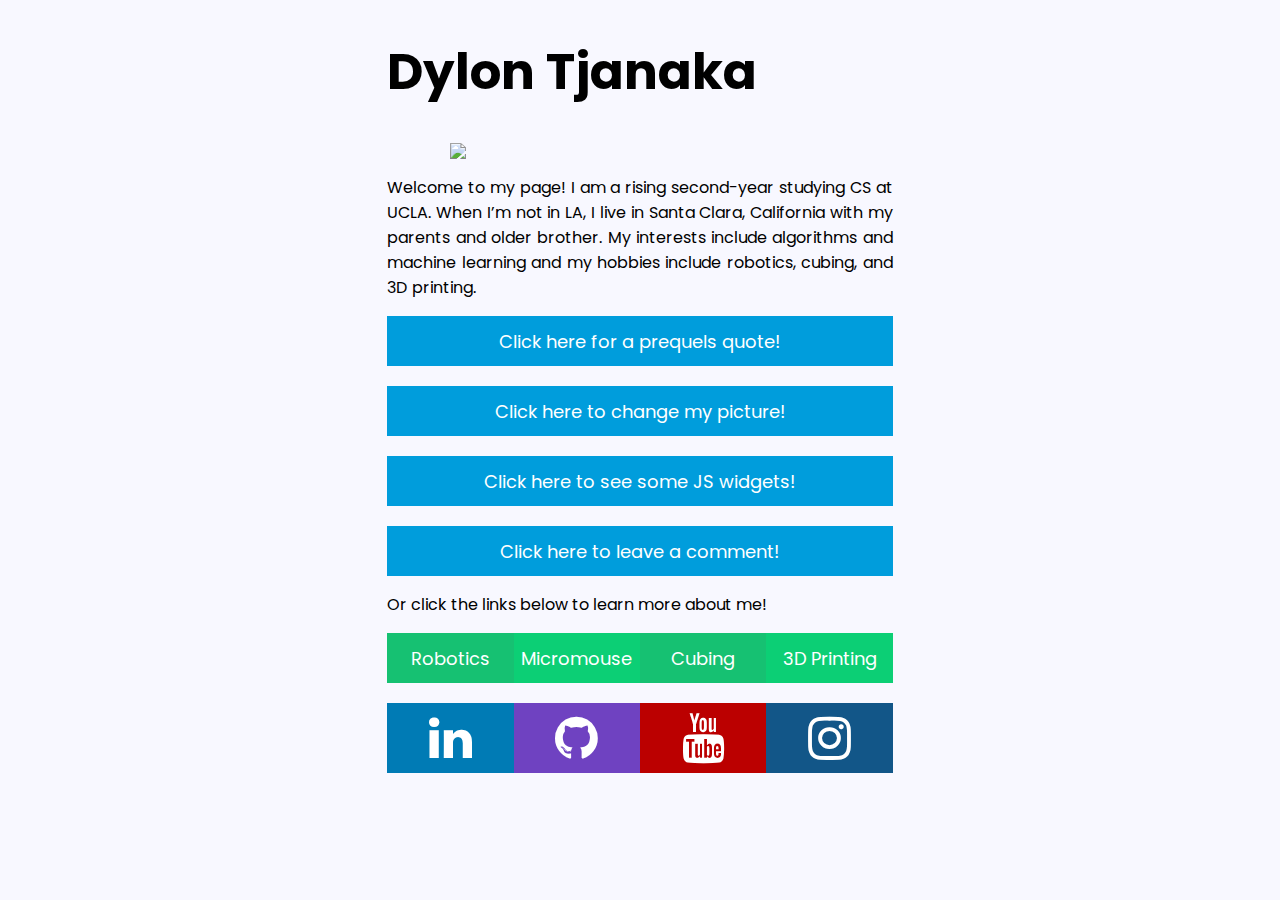
==== portfolio/src/main/webapp/index.html @ 41fe6c79 "Implement post requests for input form on comments page." ====
<!DOCTYPE html>
<html>
  <head>
    <meta name="viewport" content="width=device-width, initial-scale=1.0" />
    <meta charset="UTF-8" />
    <title>Dylon Tjanaka</title>
    <link
      href="https://fonts.googleapis.com/css2?family=Poppins:wght@400;700&display=swap"
      rel="stylesheet"
    />
    <link rel="stylesheet" href="style.css" />
    <!-- icon library -->
    <link
      rel="stylesheet"
      href="https://cdnjs.cloudflare.com/ajax/libs/font-awesome/4.7.0/css/font-awesome.min.css"
    />
    <script src="script.js"></script>
  </head>
  <body>
    <div id="content">
      <h1 class="center">Dylon Tjanaka</h1>
      <a id="pfp-link" href="/images/IMG_1502.png">
        <img id="pfp" class="center responsive" src="/images/IMG_1502.png" />
      </a>
      <p class="text-block">
        Welcome to my page! I am a rising second-year studying CS at UCLA. When
        I’m not in LA, I live in Santa Clara, California with my parents and
        older brother. My interests include algorithms and machine learning and
        my hobbies include robotics, cubing, and 3D printing.
      </p>
      <button onclick="addRandomPrequelQuote()" class="center misc-button">
        Click here for a prequels quote!
      </button>
      <div id="content-container" style="text-align: center;"></div>
      <button onclick="changeProfilePic()" class="center misc-button" id="abc">
        Click here to change my picture!
      </button>
      <a href="widgets.html"
        ><button id="widgets" class="center misc-button">
          Click here to see some JS widgets!
        </button></a>
      <a href="comments.html"
        ><button id="comments" class="center misc-button">
          Click here to leave a comment!
        </button></a>  
      <p>Or click the links below to learn more about me!</p>
      <div id="links" class="row">
        <div class="col-3">
          <a href="robotics.html">
            <button class="interest-button odd">Robotics</button>
          </a>
        </div>
        <div class="col-3">
          <a href="micromouse.html">
            <button class="interest-button even">Micromouse</button>
          </a>
        </div>
        <div class="col-3">
          <a href="cubing.html">
            <button class="interest-button odd">Cubing</button>
          </a>
        </div>
        <div class="col-3">
          <a href="printing.html">
            <button class="interest-button even">3D Printing</button>
          </a>
        </div>
      </div>
      <div id="social-media" class="row">
        <div id="linkedin" class="col-3">
          <a
            href="https://www.linkedin.com/in/dylon-tjanaka-971508192"
            target="_blank"
            class="fa fa-linkedin"
            style="font-size: 50px;"
          >
          </a>
        </div>
        <div class="col-3">
          <a
            href="https://github.com/dtjanaka/"
            target="_blank"
            class="fa fa-github"
            style="font-size: 50px;"
          >
          </a>
        </div>
        <div class="col-3">
          <a
            href="https://www.youtube.com/channel/UCx1tcHdDx4esRDbmDgRIn9Q"
            target="_blank"
            class="fa fa-youtube"
            style="font-size: 50px;"
          >
          </a>
        </div>
        <div class="col-3">
          <a
            href="https://www.instagram.com/dylon.tjanaka/"
            target="_blank"
            class="fa fa-instagram"
            style="font-size: 50px;"
          >
          </a>
        </div>
      </div>
    </div>
  </body>
</html>
---- portfolio/src/main/webapp/style.css ----
* {
  box-sizing: border-box;
}

body {
  background-color: #f8f8ff;
  font-family: "Poppins", sans-serif;
}

button {
  font-family: "Poppins", sans-serif;
}

h1 {
  font-size: 50px;
}

a {
  text-decoration: none;
}

#content {
  margin-left: auto;
  margin-right: auto;
  width: 40%;
}

#content-container {
  margin-top: 20px;
  margin-bottom: 20px;
}

#widgets {
  margin-top: 20px;
  margin-bottom: 20px;
}

table,
th,
td {
  border: 1px solid black;
  border-collapse: collapse;
}

table {
  margin-top: 20px;
  margin-bottom: 20px;
}

th,
td {
  padding: 10px;
}

.puzzle {
  text-align: center;
}

.times {
  text-align: right;
}

.text-block {
  text-align: justify;
}

.fa {
  padding: 10px;
  width: 100%;
  text-align: center;
  text-decoration: none;
  margin-top: 20px;
  margin-bottom: 20px;
}

.fa:hover {
  opacity: 0.7;
}

.fa-linkedin {
  background: #007bb5;
  color: white;
}

.fa-github {
  background: #6f42c1;
  color: white;
}

.fa-youtube {
  background: #bb0000;
  color: white;
}

.fa-instagram {
  background: #125688;
  color: white;
}

#links button {
  width: 100%;
  height: 50px;
}

#links {
  text-align: center;
}

.center,
iframe {
  display: block;
  margin-left: auto;
  margin-right: auto;
}

.responsive {
  width: 50%;
  height: auto;
}

.row::after {
  content: "";
  clear: both;
  display: table;
}

.col-1 {
  width: 8.33%;
}
.col-2 {
  width: 16.66%;
}
.col-3 {
  width: 25%;
}
.col-4 {
  width: 33.33%;
}
.col-5 {
  width: 41.66%;
}
.col-6 {
  width: 50%;
}
.col-7 {
  width: 58.33%;
}
.col-8 {
  width: 66.66%;
}
.col-9 {
  width: 75%;
}
.col-10 {
  width: 83.33%;
}
.col-11 {
  width: 91.66%;
}
.col-12 {
  width: 100%;
}

.tac-cont {
  font-size: 0px;
}

.tictactoe {
  border: 1px solid #f8f8ff;
  width: 100px;
  height: 100px;
  font-size: 25px;
  background-color: black;
  vertical-align: top;
}

[class*="col-"] {
  float: left;
}

.misc-button {
  height: 50px;
  width: 50%;
  background-color: #009ddc;
  border: none;
  color: white;
  cursor: pointer;
  font-size: large;
}

.interest-button {
  border: none;
  color: white;
  cursor: pointer;
  font-size: large;
}

.odd {
  background-color: #16c172;
}

.even {
  background-color: #0ccf75;
}

button:hover {
  opacity: 0.7;
}

.resp-container {
  position: relative;
  overflow: hidden;
  padding-top: 56.25%;
}

.responsive-iframe {
  position: absolute;
  top: 0;
  left: 0;
  bottom: 0;
  right: 0;
  width: 100%;
  height: 100%;
  border: none;
}

#reset {
  margin-top: 20px;
  margin-bottom: 20px;
}

#comment-box {
    width: 100%;
    height: 100px;
    margin-bottom: 20px;
}

@media only screen and (max-width: 1600px) {
  .misc-button {
    width: 100%;
  }
  .responsive {
    width: 75%;
  }
}

@media only screen and (max-width: 1250px) {
  #content-container,
  p,
  h1,
  h2,
  h3 {
    padding-left: 10px;
    padding-right: 10px;
  }
  [class*="col-"] {
    width: 100%;
  }
  .fa {
    margin-top: 0px;
    margin-bottom: 0px;
  }
  .fa-linkedin {
    margin-top: 20px;
  }
}

@media only screen and (max-width: 1000px) {
  #content {
    width: 75%;
  }
}

@media only screen and (max-width: 600px) {
  #content,
  .responsive {
    width: 100%;
  }
}
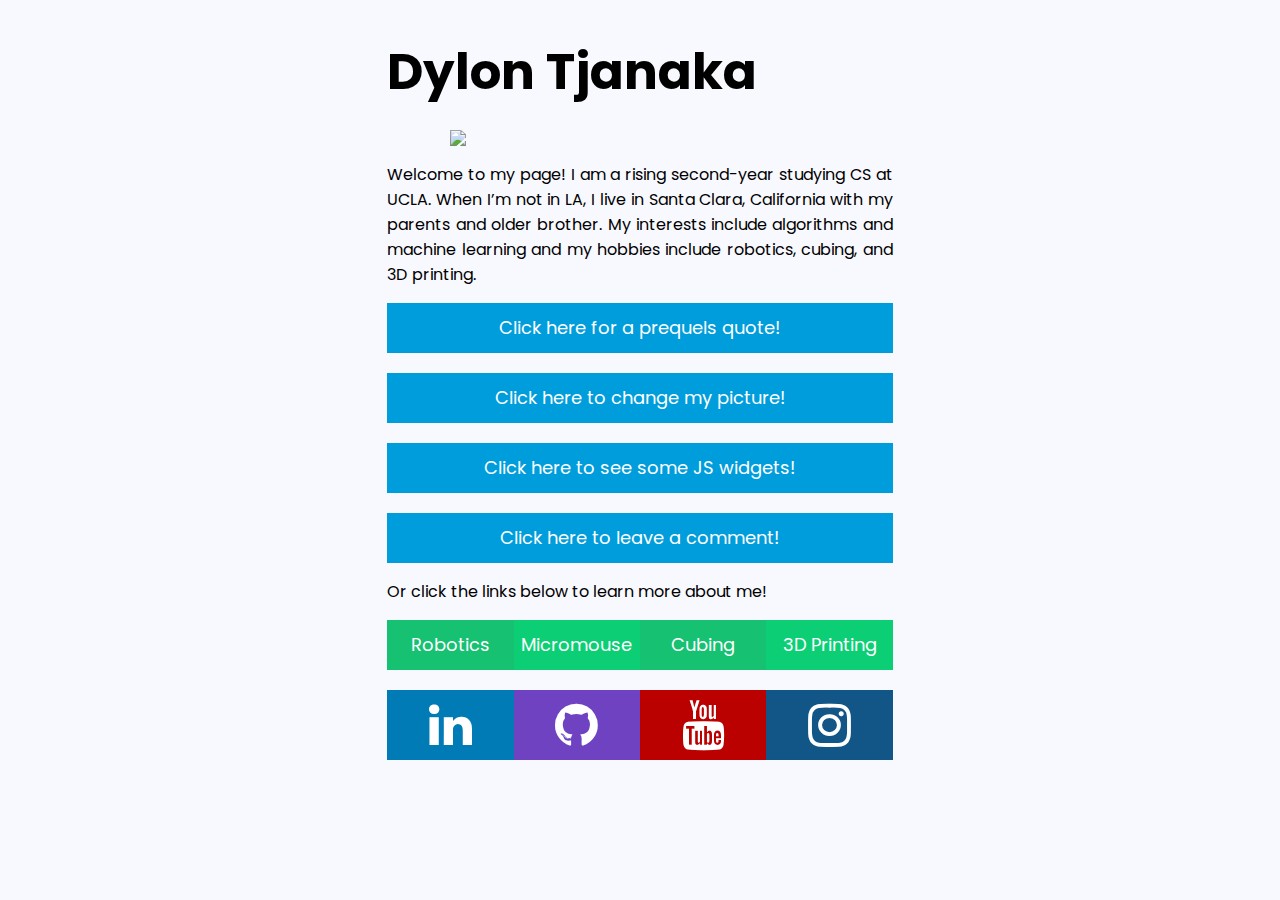
==== commit 64fba107: "Add date and time for comments." ====
--- a/portfolio/src/main/webapp/index.html
+++ b/portfolio/src/main/webapp/index.html
@@ -4,6 +4,7 @@
     <meta name="viewport" content="width=device-width, initial-scale=1.0" />
     <meta charset="UTF-8" />
     <title>Dylon Tjanaka</title>
+    <link rel="icon" href="/images/IMG_1502.ico" type="image/x-icon">
     <link
       href="https://fonts.googleapis.com/css2?family=Poppins:wght@400;700&display=swap"
       rel="stylesheet"
--- a/portfolio/src/main/webapp/style.css
+++ b/portfolio/src/main/webapp/style.css
@@ -7,12 +7,17 @@
   font-family: "Poppins", sans-serif;
 }
 
-button {
+button, input {
   font-family: "Poppins", sans-serif;
 }
 
 h1 {
   font-size: 50px;
+  margin-bottom: 20px;
+}
+
+h3 {
+    font-size: 20px;
 }
 
 a {
@@ -233,6 +238,14 @@
     width: 100%;
     height: 100px;
     margin-bottom: 20px;
+}
+
+.commenter-name {
+    margin-bottom: 0px;
+}
+
+.commenter-time {
+    margin-top: 0px;
 }
 
 @media only screen and (max-width: 1600px) {
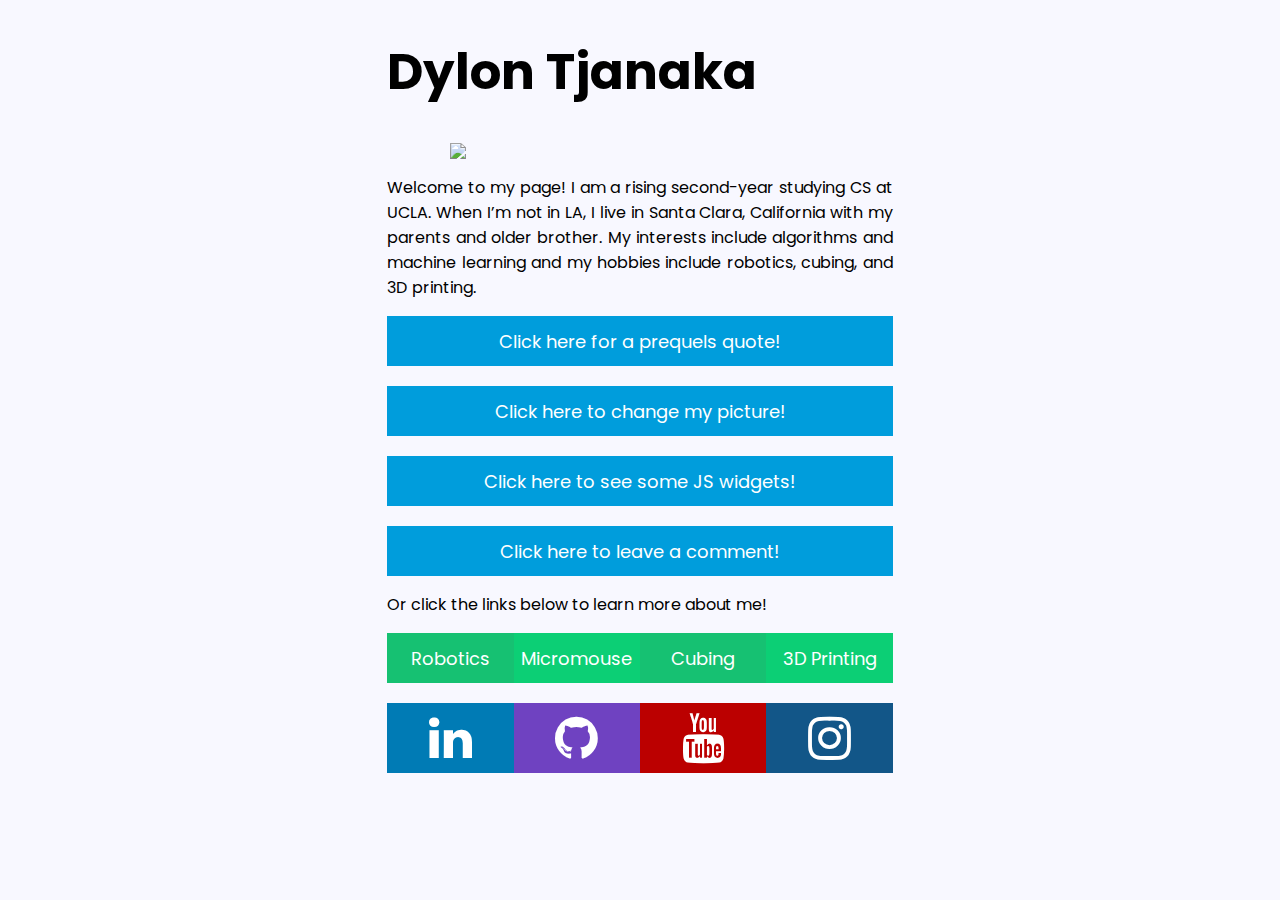
==== commit 38cd2be0: "Merge pull request #10 from dtjanaka/post-requests" ====
--- a/portfolio/src/main/webapp/index.html
+++ b/portfolio/src/main/webapp/index.html
@@ -4,7 +4,6 @@
     <meta name="viewport" content="width=device-width, initial-scale=1.0" />
     <meta charset="UTF-8" />
     <title>Dylon Tjanaka</title>
-    <link rel="icon" href="/images/IMG_1502.ico" type="image/x-icon">
     <link
       href="https://fonts.googleapis.com/css2?family=Poppins:wght@400;700&display=swap"
       rel="stylesheet"
--- a/portfolio/src/main/webapp/style.css
+++ b/portfolio/src/main/webapp/style.css
@@ -7,17 +7,12 @@
   font-family: "Poppins", sans-serif;
 }
 
-button, input {
+button {
   font-family: "Poppins", sans-serif;
 }
 
 h1 {
   font-size: 50px;
-  margin-bottom: 20px;
-}
-
-h3 {
-    font-size: 20px;
 }
 
 a {
@@ -238,14 +233,6 @@
     width: 100%;
     height: 100px;
     margin-bottom: 20px;
-}
-
-.commenter-name {
-    margin-bottom: 0px;
-}
-
-.commenter-time {
-    margin-top: 0px;
 }
 
 @media only screen and (max-width: 1600px) {
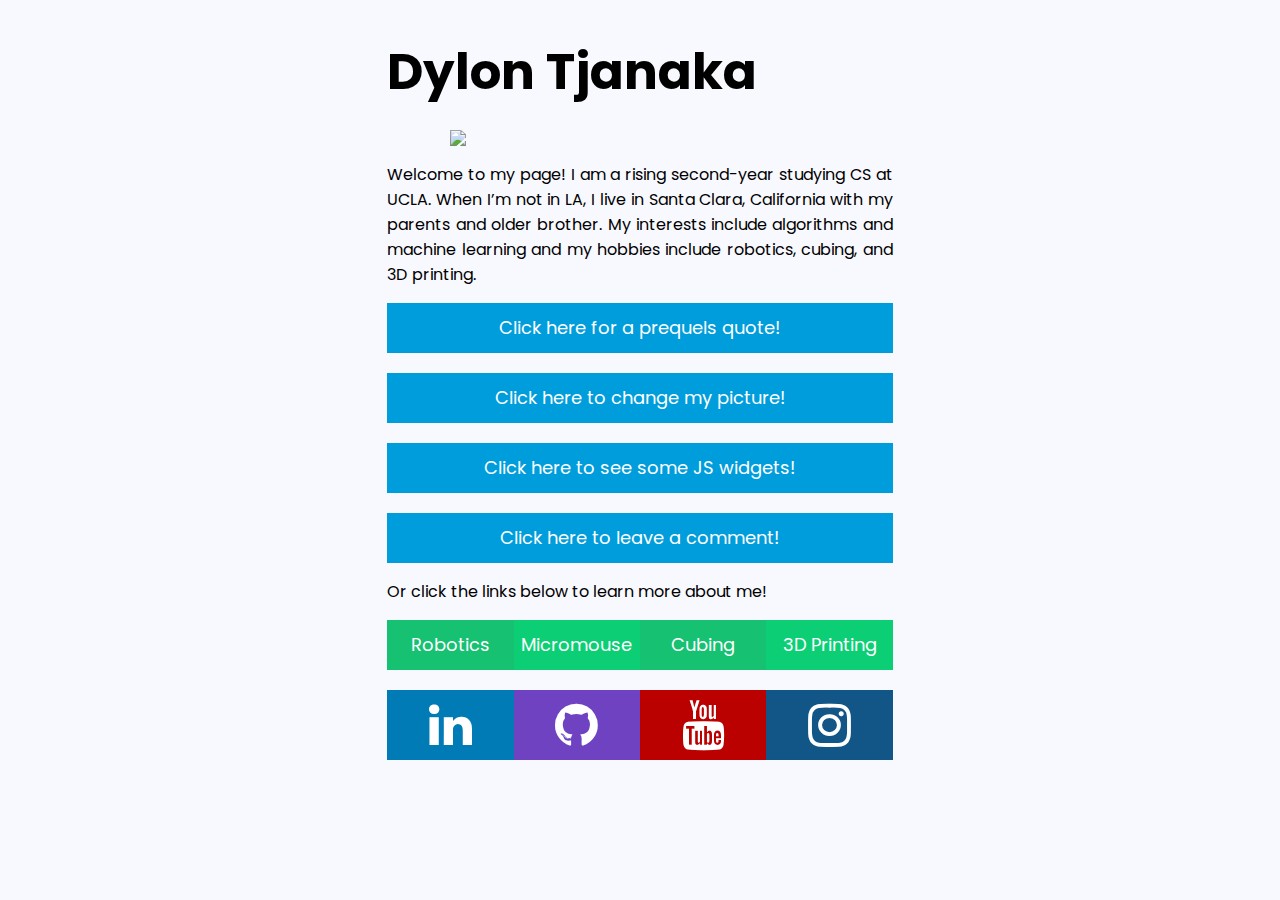
==== commit 8c190ef7: "Add delete comments button and misc content page." ====
--- a/portfolio/src/main/webapp/index.html
+++ b/portfolio/src/main/webapp/index.html
@@ -4,6 +4,7 @@
     <meta name="viewport" content="width=device-width, initial-scale=1.0" />
     <meta charset="UTF-8" />
     <title>Dylon Tjanaka</title>
+    <link rel="icon" href="/images/IMG_1502.ico" type="image/x-icon" />
     <link
       href="https://fonts.googleapis.com/css2?family=Poppins:wght@400;700&display=swap"
       rel="stylesheet"
@@ -38,11 +39,13 @@
       <a href="widgets.html"
         ><button id="widgets" class="center misc-button">
           Click here to see some JS widgets!
-        </button></a>
+        </button>
+      </a>
       <a href="comments.html"
         ><button id="comments" class="center misc-button">
           Click here to leave a comment!
-        </button></a>  
+        </button>
+      </a>
       <p>Or click the links below to learn more about me!</p>
       <div id="links" class="row">
         <div class="col-3">
--- a/portfolio/src/main/webapp/style.css
+++ b/portfolio/src/main/webapp/style.css
@@ -7,12 +7,25 @@
   font-family: "Poppins", sans-serif;
 }
 
-button {
+button,
+input,
+select,
+option {
   font-family: "Poppins", sans-serif;
+}
+
+button:disabled {
+  opacity: 0.7;
+  cursor: not-allowed;
 }
 
 h1 {
   font-size: 50px;
+  margin-bottom: 20px;
+}
+
+h3 {
+  font-size: 20px;
 }
 
 a {
@@ -230,9 +243,27 @@
 }
 
 #comment-box {
-    width: 100%;
-    height: 100px;
-    margin-bottom: 20px;
+  width: 100%;
+  height: 100px;
+  margin-bottom: 20px;
+}
+
+.commenter-name {
+  margin-bottom: 0px;
+}
+
+.commenter-time {
+  margin-top: 0px;
+}
+
+#view-comments {
+  height: 30px;
+  width: 25%;
+  background-color: #009ddc;
+  border: none;
+  color: white;
+  cursor: pointer;
+  font-size: small;
 }
 
 @media only screen and (max-width: 1600px) {
@@ -245,6 +276,9 @@
 }
 
 @media only screen and (max-width: 1250px) {
+  #view-comments {
+    float: right;
+  }
   #content-container,
   p,
   h1,
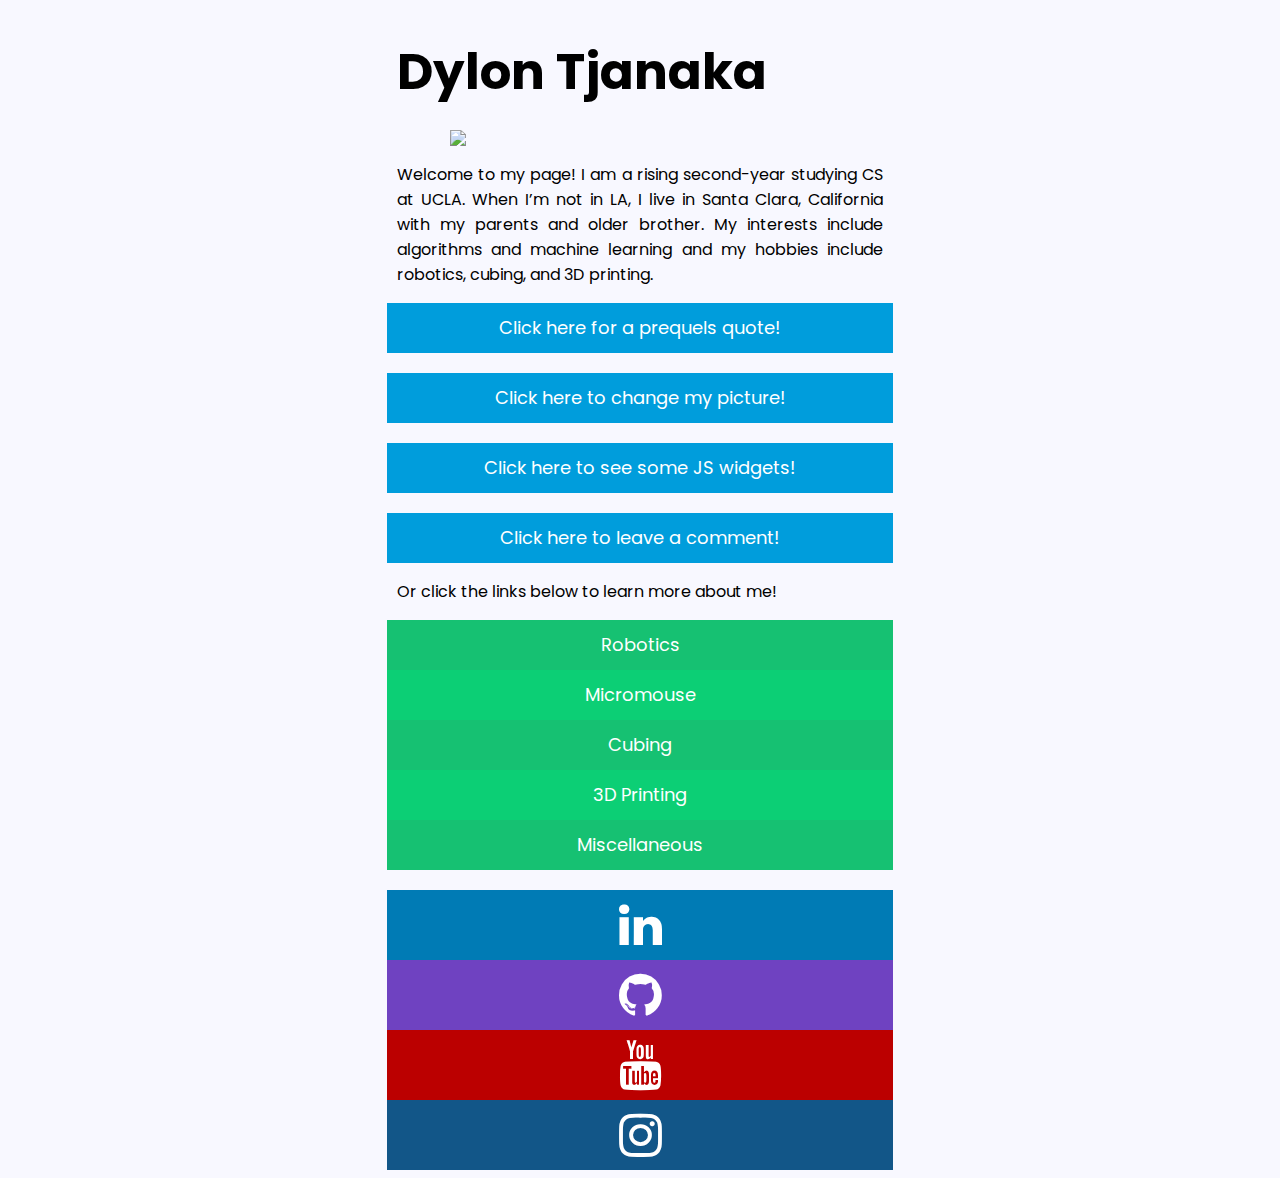
==== commit 14b2a38e: "Hide reCAPTCHA secret key in datastore, fix composite indexes, and add misc link to homepage." ====
--- a/portfolio/src/main/webapp/index.html
+++ b/portfolio/src/main/webapp/index.html
@@ -4,7 +4,7 @@
     <meta name="viewport" content="width=device-width, initial-scale=1.0" />
     <meta charset="UTF-8" />
     <title>Dylon Tjanaka</title>
-    <link rel="icon" href="/images/IMG_1502.ico" type="image/x-icon" />
+    <link rel="icon" href="/images/IMG_1502_circular.ico" type="image/x-icon" />
     <link
       href="https://fonts.googleapis.com/css2?family=Poppins:wght@400;700&display=swap"
       rel="stylesheet"
@@ -69,6 +69,14 @@
           </a>
         </div>
       </div>
+      <div id="links-2" class="row">
+        <div class="col-3">
+          <a href="misc.html">
+            <button id="misc-link" class="interest-button even">Miscellaneous</button>
+          </a>
+        </div>
+        <div class="col-9"></div>
+      </div>
       <div id="social-media" class="row">
         <div id="linkedin" class="col-3">
           <a
--- a/portfolio/src/main/webapp/style.css
+++ b/portfolio/src/main/webapp/style.css
@@ -110,12 +110,12 @@
   color: white;
 }
 
-#links button {
+#links button, #links-2 button {
   width: 100%;
   height: 50px;
 }
 
-#links {
+#links, #links-2 {
   text-align: center;
 }
 
@@ -226,6 +226,12 @@
   padding-top: 56.25%;
 }
 
+#resp-strava {
+  width: 100%;
+  height: 160px;
+  margin-bottom: 20px;
+}
+
 .responsive-iframe {
   position: absolute;
   top: 0;
@@ -237,7 +243,8 @@
   border: none;
 }
 
-#reset {
+#reset,
+#bridge-blog {
   margin-top: 20px;
   margin-bottom: 20px;
 }
@@ -266,6 +273,61 @@
   font-size: small;
 }
 
+#map {
+  height: 750px;
+  width: 100%;
+  float: left;
+}
+
+.slideshow {
+  width: 100%;
+  height: auto;
+  display: block;
+  margin-left: auto;
+  margin-right: auto;
+}
+
+.slideshow-button {
+  float: left;
+  height: 50px;
+  width: 50%;
+  background-color: #009ddc;
+  border: none;
+  color: white;
+  cursor: pointer;
+  font-size: large;
+  margin-bottom: 16px;
+}
+
+#half-content-container {
+  padding-left: 10px;
+  float: left;
+  width: 50%;
+  text-align: justify;
+}
+
+#half-content-container button {
+  width: 100%;
+}
+
+#bridge-video,
+.stirrer {
+  margin-bottom: 20px;
+}
+
+#bridge-video {
+  width: 100%;
+}
+
+#bridge-text {
+  width: 100%;
+  float: left;
+}
+
+#comments-logged-in {
+  display:none;
+}
+
 @media only screen and (max-width: 1600px) {
   .misc-button {
     width: 100%;
@@ -273,13 +335,8 @@
   .responsive {
     width: 75%;
   }
-}
-
-@media only screen and (max-width: 1250px) {
-  #view-comments {
-    float: right;
-  }
   #content-container,
+  #half-content-container,
   p,
   h1,
   h2,
@@ -287,6 +344,9 @@
     padding-left: 10px;
     padding-right: 10px;
   }
+  #misc-link {
+    background-color: #16c172;
+  }
   [class*="col-"] {
     width: 100%;
   }
